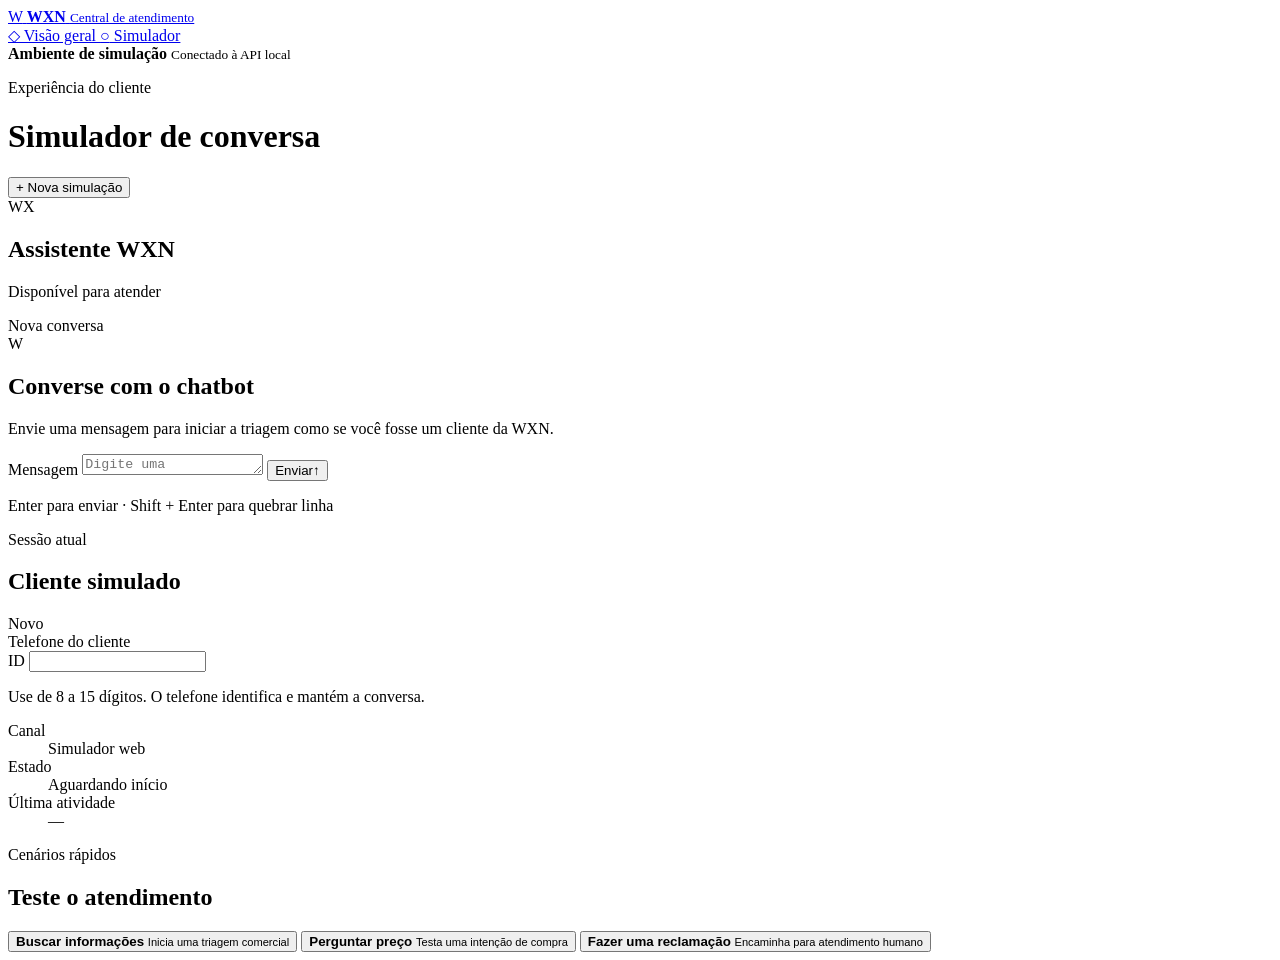
==== Dashboard-WXN/src/main/resources/static/simulator/index.html @ 22f4e929 "Adiciona simulador visual de conversa" ====
<!doctype html>
<html lang="pt-BR">
<head>
    <meta charset="UTF-8">
    <meta name="viewport" content="width=device-width, initial-scale=1">
    <meta name="description" content="Simulador de conversa do chatbot da WXN">
    <title>WXN | Simulador de conversa</title>
    <link rel="stylesheet" href="/simulator/styles.css">
</head>
<body>
<div class="app-shell">
    <aside class="sidebar" aria-label="Navegação principal">
        <a class="brand" href="/dashboard" aria-label="WXN - Central de atendimento">
            <span class="brand-mark" aria-hidden="true">W</span>
            <span>
                <strong>WXN</strong>
                <small>Central de atendimento</small>
            </span>
        </a>

        <nav>
            <a class="nav-item" href="/dashboard">
                <span aria-hidden="true">&#9671;</span> Visão geral
            </a>
            <a class="nav-item active" href="/simulator">
                <span aria-hidden="true">&#9675;</span> Simulador
            </a>
        </nav>

        <div class="sidebar-status">
            <span class="status-dot" aria-hidden="true"></span>
            <span>
                <strong>Ambiente de simulação</strong>
                <small>Conectado à API local</small>
            </span>
        </div>
    </aside>

    <main>
        <header class="topbar">
            <div>
                <p class="eyebrow">Experiência do cliente</p>
                <h1>Simulador de conversa</h1>
            </div>
            <button id="new-session" class="button button-secondary" type="button">
                <span aria-hidden="true">+</span> Nova simulação
            </button>
        </header>

        <div class="workspace">
            <section class="chat-panel" aria-labelledby="chat-title">
                <header class="chat-header">
                    <div class="bot-avatar" aria-hidden="true">WX</div>
                    <div>
                        <h2 id="chat-title">Assistente WXN</h2>
                        <p><span class="online-dot" aria-hidden="true"></span> Disponível para atender</p>
                    </div>
                    <span id="conversation-id" class="conversation-id">Nova conversa</span>
                </header>

                <div id="message-list" class="message-list" role="log" aria-live="polite" aria-relevant="additions">
                    <div id="empty-state" class="empty-state">
                        <span class="empty-mark" aria-hidden="true">W</span>
                        <h2>Converse com o chatbot</h2>
                        <p>Envie uma mensagem para iniciar a triagem como se você fosse um cliente da WXN.</p>
                    </div>
                </div>

                <div id="typing" class="typing" hidden aria-label="O assistente está digitando">
                    <span></span><span></span><span></span>
                </div>

                <form id="message-form" class="composer">
                    <label class="sr-only" for="message-input">Mensagem</label>
                    <textarea id="message-input" rows="1" maxlength="4096"
                              placeholder="Digite uma mensagem..." required></textarea>
                    <button id="send-button" class="send-button" type="submit" aria-label="Enviar mensagem">
                        <span>Enviar</span><span aria-hidden="true">&#8593;</span>
                    </button>
                </form>
                <p id="composer-hint" class="composer-hint">Enter para enviar · Shift + Enter para quebrar linha</p>
            </section>

            <aside class="context-panel" aria-label="Configurações da simulação">
                <section class="context-card session-card">
                    <div class="card-heading">
                        <div>
                            <p class="eyebrow">Sessão atual</p>
                            <h2>Cliente simulado</h2>
                        </div>
                        <span id="status-badge" class="status-badge status-new">Novo</span>
                    </div>

                    <label for="phone-input">Telefone do cliente</label>
                    <div class="phone-field">
                        <span aria-hidden="true">ID</span>
                        <input id="phone-input" inputmode="numeric" autocomplete="off"
                               maxlength="15" aria-describedby="phone-help">
                    </div>
                    <p id="phone-help" class="field-help">Use de 8 a 15 dígitos. O telefone identifica e mantém a conversa.</p>

                    <dl class="session-details">
                        <div><dt>Canal</dt><dd>Simulador web</dd></div>
                        <div><dt>Estado</dt><dd id="status-label">Aguardando início</dd></div>
                        <div><dt>Última atividade</dt><dd id="last-activity">—</dd></div>
                    </dl>
                </section>

                <section class="context-card">
                    <div class="card-heading compact">
                        <div>
                            <p class="eyebrow">Cenários rápidos</p>
                            <h2>Teste o atendimento</h2>
                        </div>
                    </div>
                    <div class="scenario-list">
                        <button type="button" data-message="Olá, quero conhecer os serviços da WXN">
                            <strong>Buscar informações</strong>
                            <small>Inicia uma triagem comercial</small>
                        </button>
                        <button type="button" data-message="Gostaria de saber quanto custa o serviço">
                            <strong>Perguntar preço</strong>
                            <small>Testa uma intenção de compra</small>
                        </button>
                        <button type="button" data-message="Estou insatisfeito e quero falar com um atendente">
                            <strong>Fazer uma reclamação</strong>
                            <small>Encaminha para atendimento humano</small>
                        </button>
                    </div>
                </section>

                <div id="handoff-note" class="handoff-note" hidden>
                    <strong>Atendimento encaminhado</strong>
                    <p>O chatbot pausou as respostas. Esta conversa já aparece na fila do dashboard.</p>
                    <a href="/dashboard">Abrir central de atendimento</a>
                </div>
            </aside>
        </div>
    </main>
</div>

<div id="toast" class="toast" role="status" aria-live="polite" hidden></div>
<script src="/simulator/app.js" defer></script>
</body>
</html>
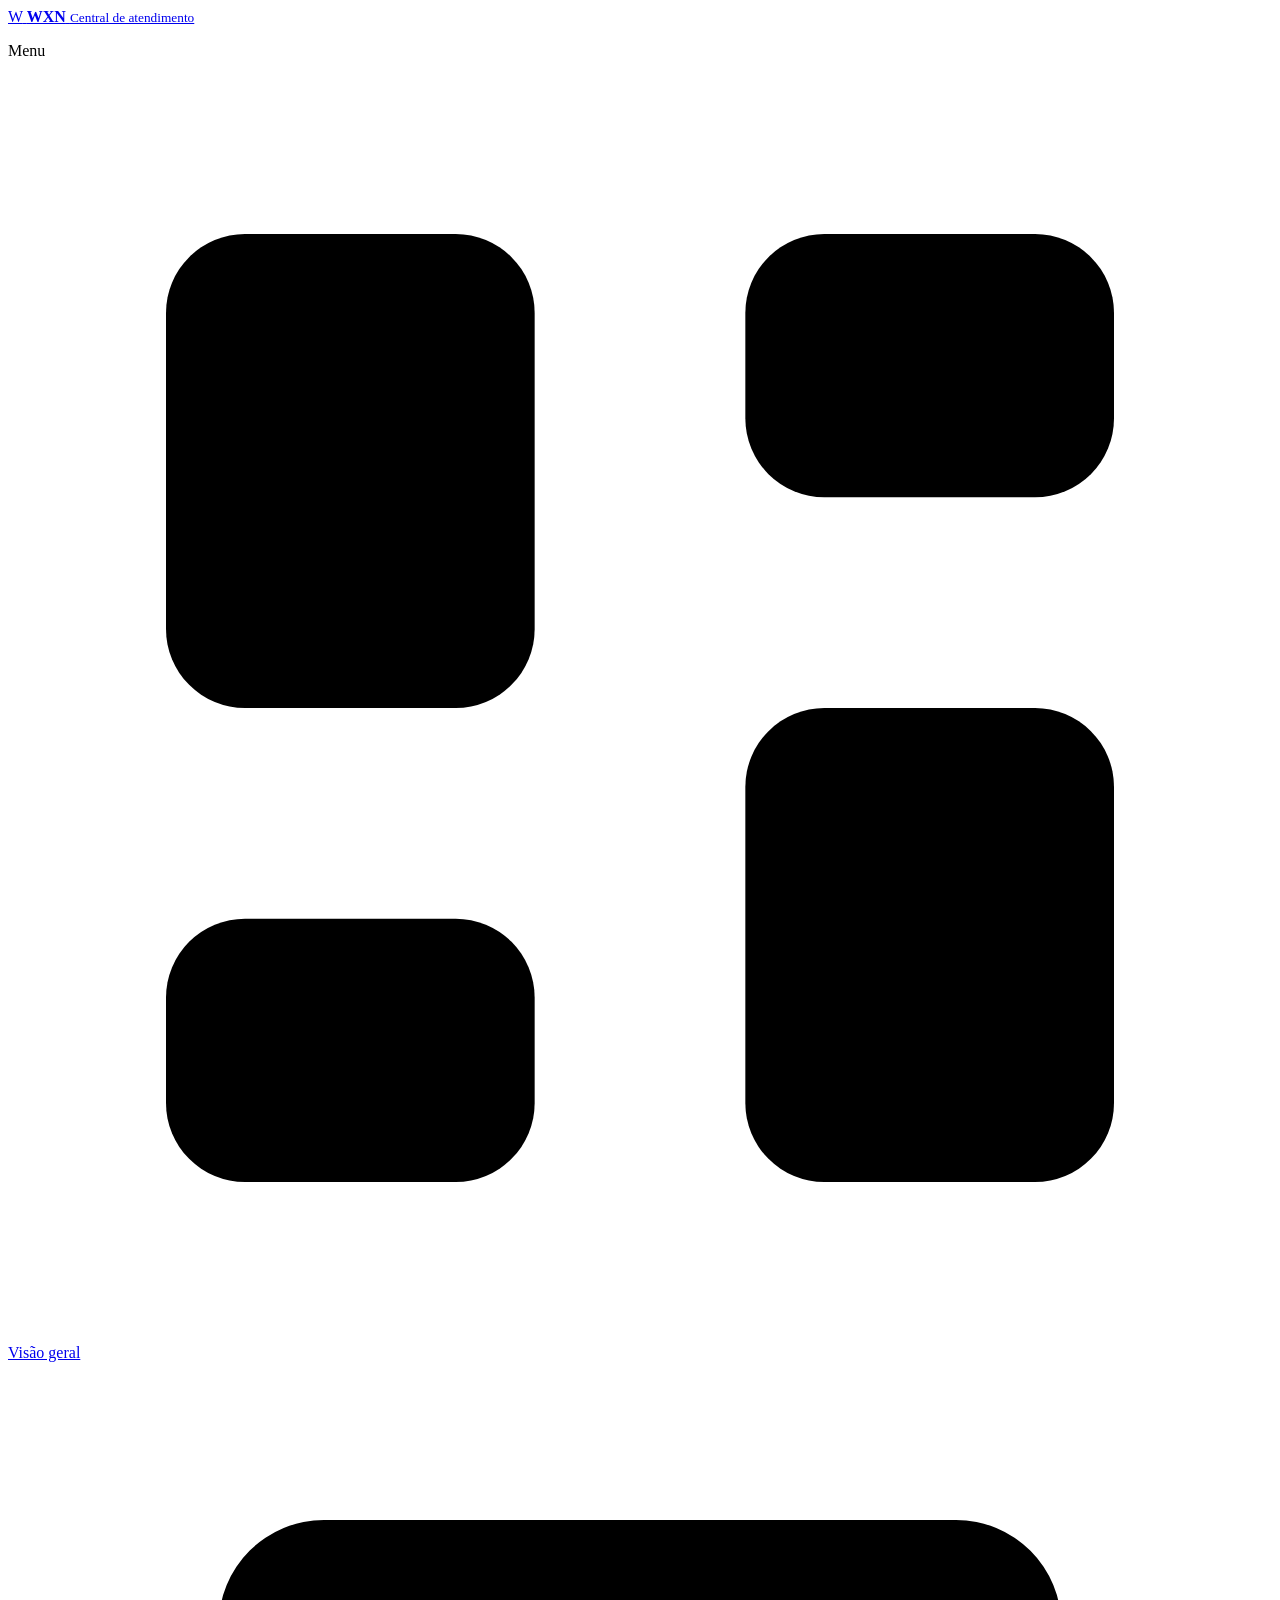
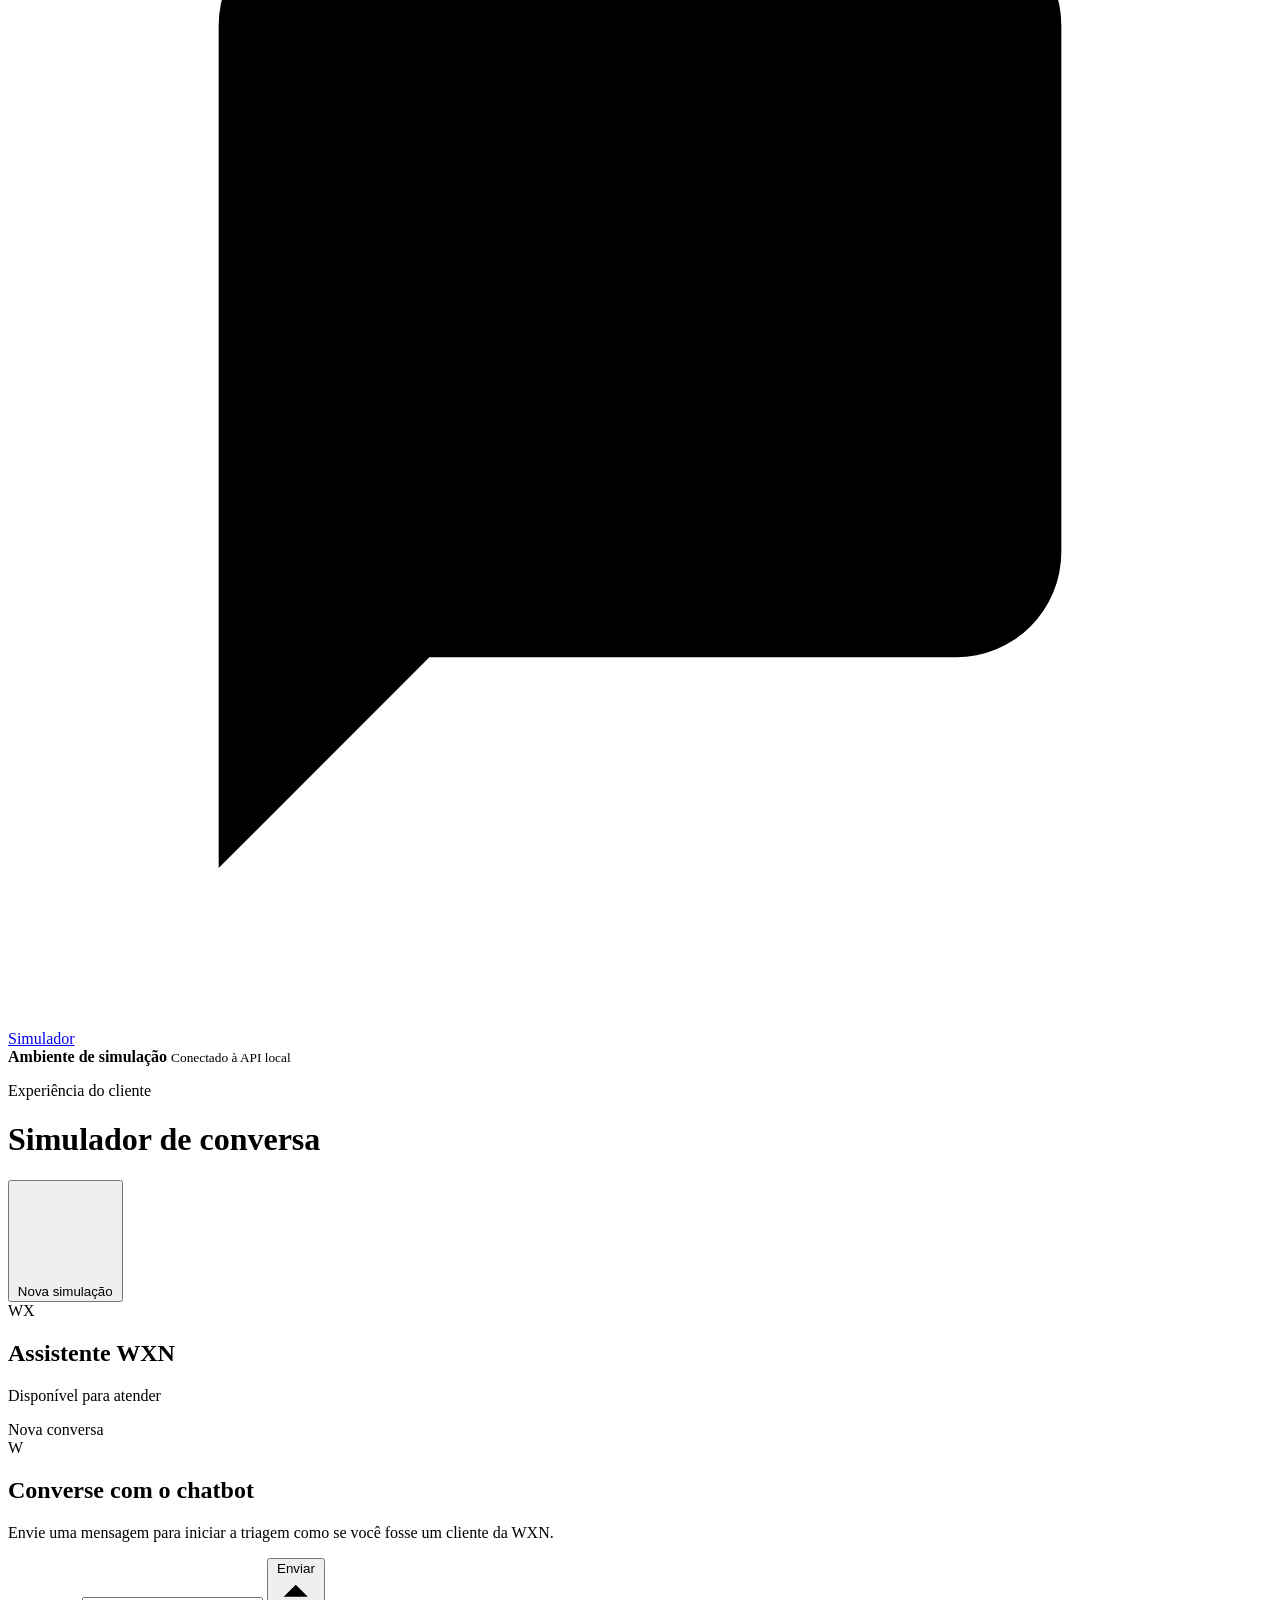
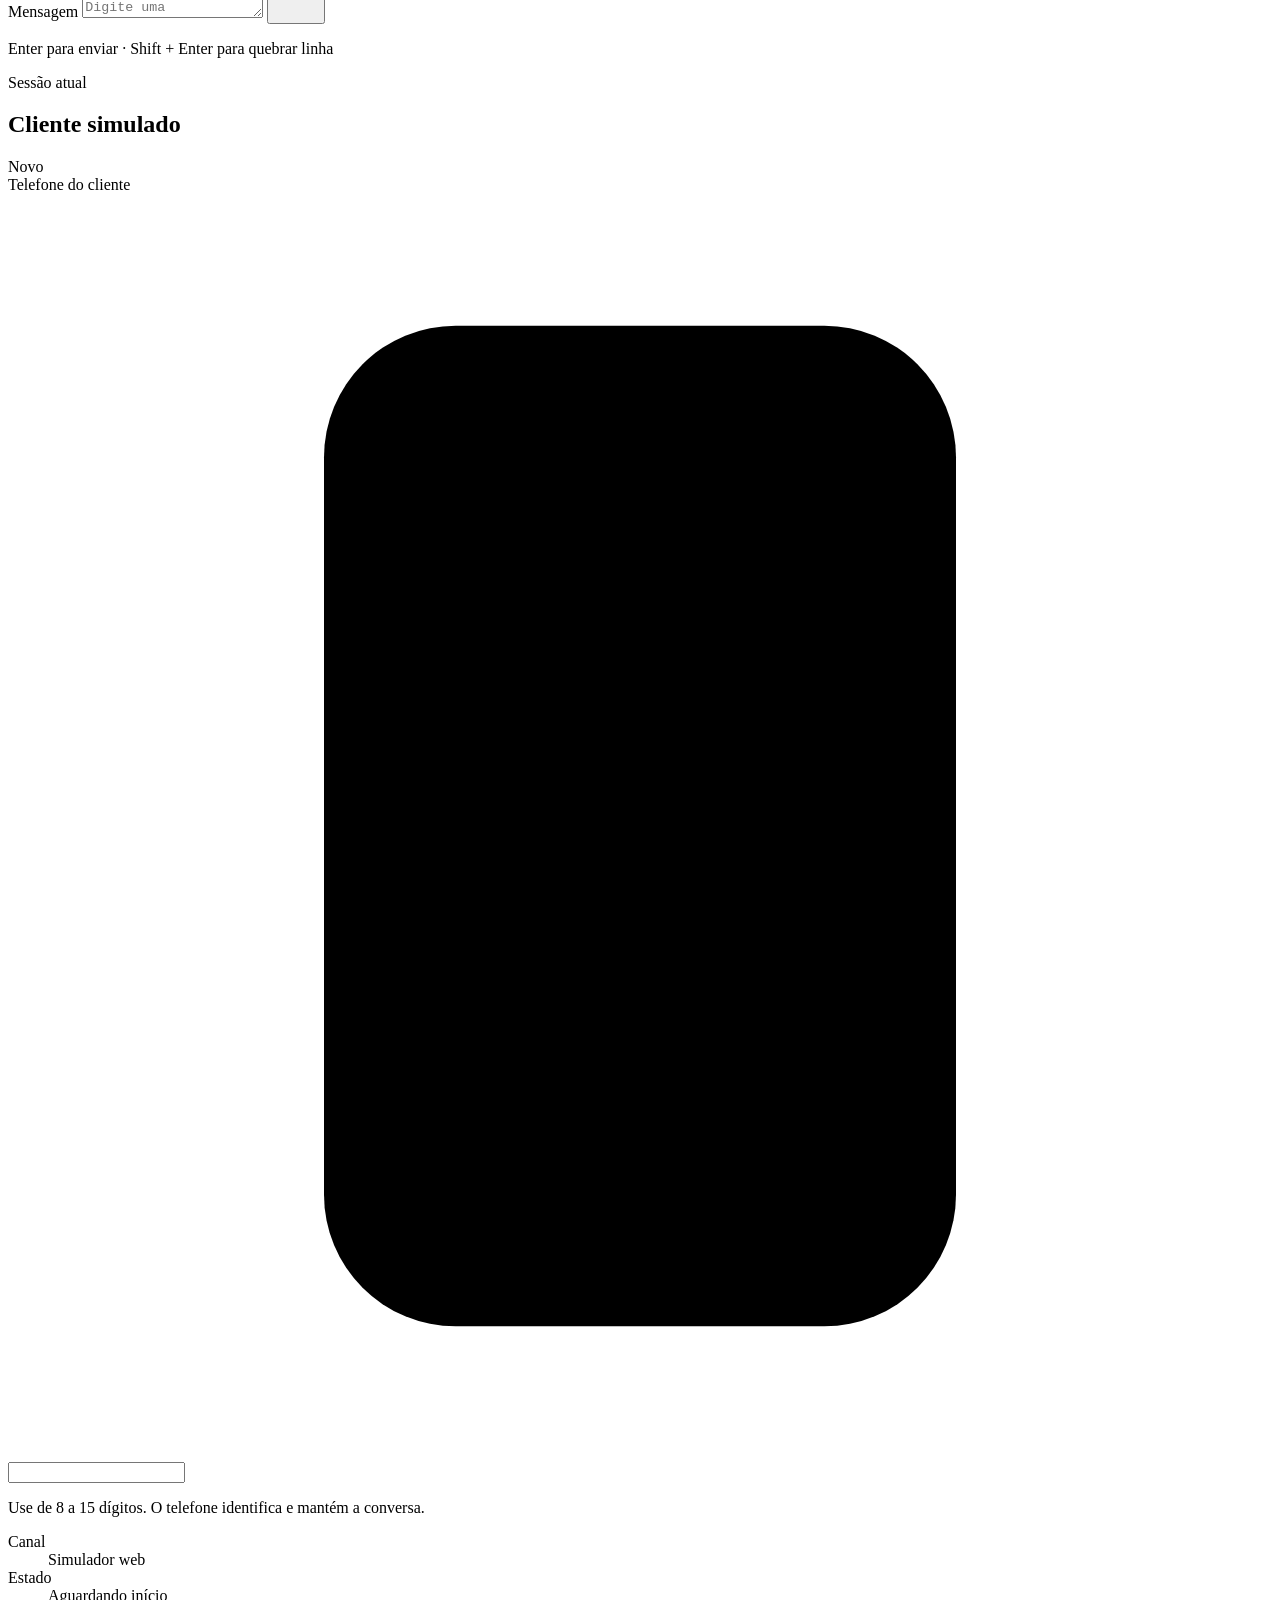
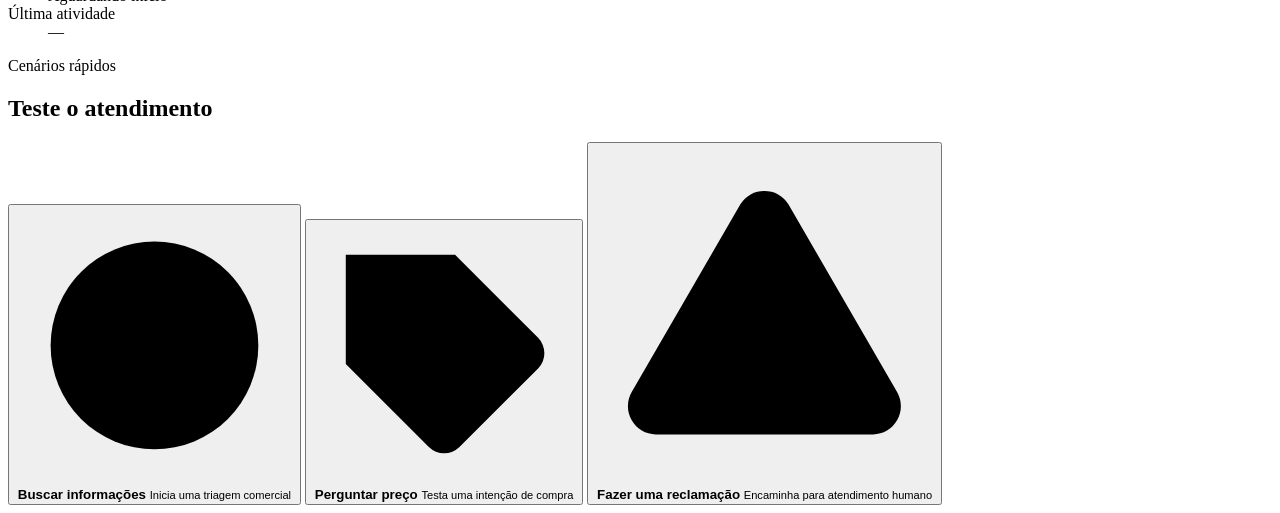
==== commit 037542e9: "Melhora visual do dashboard" ====
--- a/Dashboard-WXN/src/main/resources/static/simulator/index.html
+++ b/Dashboard-WXN/src/main/resources/static/simulator/index.html
@@ -3,6 +3,7 @@
 <head>
     <meta charset="UTF-8">
     <meta name="viewport" content="width=device-width, initial-scale=1">
+    <meta name="theme-color" content="#071426">
     <meta name="description" content="Simulador de conversa do chatbot da WXN">
     <title>WXN | Simulador de conversa</title>
     <link rel="stylesheet" href="/simulator/styles.css">
@@ -18,12 +19,15 @@
             </span>
         </a>
 
+        <p class="nav-label">Menu</p>
         <nav>
             <a class="nav-item" href="/dashboard">
-                <span aria-hidden="true">&#9671;</span> Visão geral
+                <svg class="icon" viewBox="0 0 24 24" aria-hidden="true"><rect x="3" y="3" width="7" height="9" rx="1.5"/><rect x="14" y="3" width="7" height="5" rx="1.5"/><rect x="14" y="12" width="7" height="9" rx="1.5"/><rect x="3" y="16" width="7" height="5" rx="1.5"/></svg>
+                Visão geral
             </a>
-            <a class="nav-item active" href="/simulator">
-                <span aria-hidden="true">&#9675;</span> Simulador
+            <a class="nav-item active" href="/simulator" aria-current="page">
+                <svg class="icon" viewBox="0 0 24 24" aria-hidden="true"><path d="M20 15a2 2 0 0 1-2 2H8l-4 4V5a2 2 0 0 1 2-2h12a2 2 0 0 1 2 2z"/></svg>
+                Simulador
             </a>
         </nav>
 
@@ -42,9 +46,17 @@
                 <p class="eyebrow">Experiência do cliente</p>
                 <h1>Simulador de conversa</h1>
             </div>
-            <button id="new-session" class="button button-secondary" type="button">
-                <span aria-hidden="true">+</span> Nova simulação
-            </button>
+            <div class="topbar-actions">
+                <a id="whatsapp-button" class="button button-whatsapp" href="#"
+                   target="_blank" rel="noopener noreferrer" hidden>
+                    <svg class="icon" viewBox="0 0 24 24" aria-hidden="true"><path d="M7.9 20A9 9 0 1 0 4 16.1L2 22z"/></svg>
+                    Conversar no WhatsApp
+                </a>
+                <button id="new-session" class="button button-secondary" type="button">
+                    <svg class="icon" viewBox="0 0 24 24" aria-hidden="true"><path d="M12 5v14M5 12h14"/></svg>
+                    Nova simulação
+                </button>
+            </div>
         </header>
 
         <div class="workspace">
@@ -75,7 +87,8 @@
                     <textarea id="message-input" rows="1" maxlength="4096"
                               placeholder="Digite uma mensagem..." required></textarea>
                     <button id="send-button" class="send-button" type="submit" aria-label="Enviar mensagem">
-                        <span>Enviar</span><span aria-hidden="true">&#8593;</span>
+                        <span>Enviar</span>
+                        <svg class="icon" viewBox="0 0 24 24" aria-hidden="true"><path d="M12 19V5M5 12l7-7 7 7"/></svg>
                     </button>
                 </form>
                 <p id="composer-hint" class="composer-hint">Enter para enviar · Shift + Enter para quebrar linha</p>
@@ -93,7 +106,9 @@
 
                     <label for="phone-input">Telefone do cliente</label>
                     <div class="phone-field">
-                        <span aria-hidden="true">ID</span>
+                        <span aria-hidden="true">
+                            <svg class="icon" viewBox="0 0 24 24"><rect x="6" y="2.5" width="12" height="19" rx="2.5"/><path d="M11 18h2"/></svg>
+                        </span>
                         <input id="phone-input" inputmode="numeric" autocomplete="off"
                                maxlength="15" aria-describedby="phone-help">
                     </div>
@@ -115,24 +130,47 @@
                     </div>
                     <div class="scenario-list">
                         <button type="button" data-message="Olá, quero conhecer os serviços da WXN">
-                            <strong>Buscar informações</strong>
-                            <small>Inicia uma triagem comercial</small>
+                            <span class="scenario-icon" aria-hidden="true">
+                                <svg class="icon" viewBox="0 0 24 24"><circle cx="12" cy="12" r="9"/><path d="M12 11v5M12 8h.01"/></svg>
+                            </span>
+                            <span>
+                                <strong>Buscar informações</strong>
+                                <small>Inicia uma triagem comercial</small>
+                            </span>
                         </button>
                         <button type="button" data-message="Gostaria de saber quanto custa o serviço">
-                            <strong>Perguntar preço</strong>
-                            <small>Testa uma intenção de compra</small>
+                            <span class="scenario-icon scenario-price" aria-hidden="true">
+                                <svg class="icon" viewBox="0 0 24 24"><path d="M20.6 13.4 13.4 20.6a2 2 0 0 1-2.8 0L3 13V3h10l7.6 7.6a2 2 0 0 1 0 2.8z"/><circle cx="7.5" cy="7.5" r="1.5"/></svg>
+                            </span>
+                            <span>
+                                <strong>Perguntar preço</strong>
+                                <small>Testa uma intenção de compra</small>
+                            </span>
                         </button>
                         <button type="button" data-message="Estou insatisfeito e quero falar com um atendente">
-                            <strong>Fazer uma reclamação</strong>
-                            <small>Encaminha para atendimento humano</small>
+                            <span class="scenario-icon scenario-complaint" aria-hidden="true">
+                                <svg class="icon" viewBox="0 0 24 24"><path d="M10.3 4.2 2.6 17.5a2 2 0 0 0 1.7 3h15.4a2 2 0 0 0 1.7-3L13.7 4.2a2 2 0 0 0-3.4 0z"/><path d="M12 9.5v4M12 17h.01"/></svg>
+                            </span>
+                            <span>
+                                <strong>Fazer uma reclamação</strong>
+                                <small>Encaminha para atendimento humano</small>
+                            </span>
                         </button>
                     </div>
                 </section>
 
                 <div id="handoff-note" class="handoff-note" hidden>
-                    <strong>Atendimento encaminhado</strong>
-                    <p>O chatbot pausou as respostas. Esta conversa já aparece na fila do dashboard.</p>
-                    <a href="/dashboard">Abrir central de atendimento</a>
+                    <span class="handoff-icon" aria-hidden="true">
+                        <svg class="icon" viewBox="0 0 24 24"><path d="M4 15v-3a8 8 0 0 1 16 0v3"/><path d="M4 15a2 2 0 0 1 2-2h1v6H6a2 2 0 0 1-2-2zM20 15a2 2 0 0 0-2-2h-1v6h1a2 2 0 0 0 2-2z"/></svg>
+                    </span>
+                    <div>
+                        <strong>Atendimento encaminhado</strong>
+                        <p>O chatbot pausou as respostas. Esta conversa já aparece na fila do dashboard.</p>
+                        <a href="/dashboard">
+                            Abrir central de atendimento
+                            <svg class="icon" viewBox="0 0 24 24" aria-hidden="true"><path d="M5 12h14M13 6l6 6-6 6"/></svg>
+                        </a>
+                    </div>
                 </div>
             </aside>
         </div>
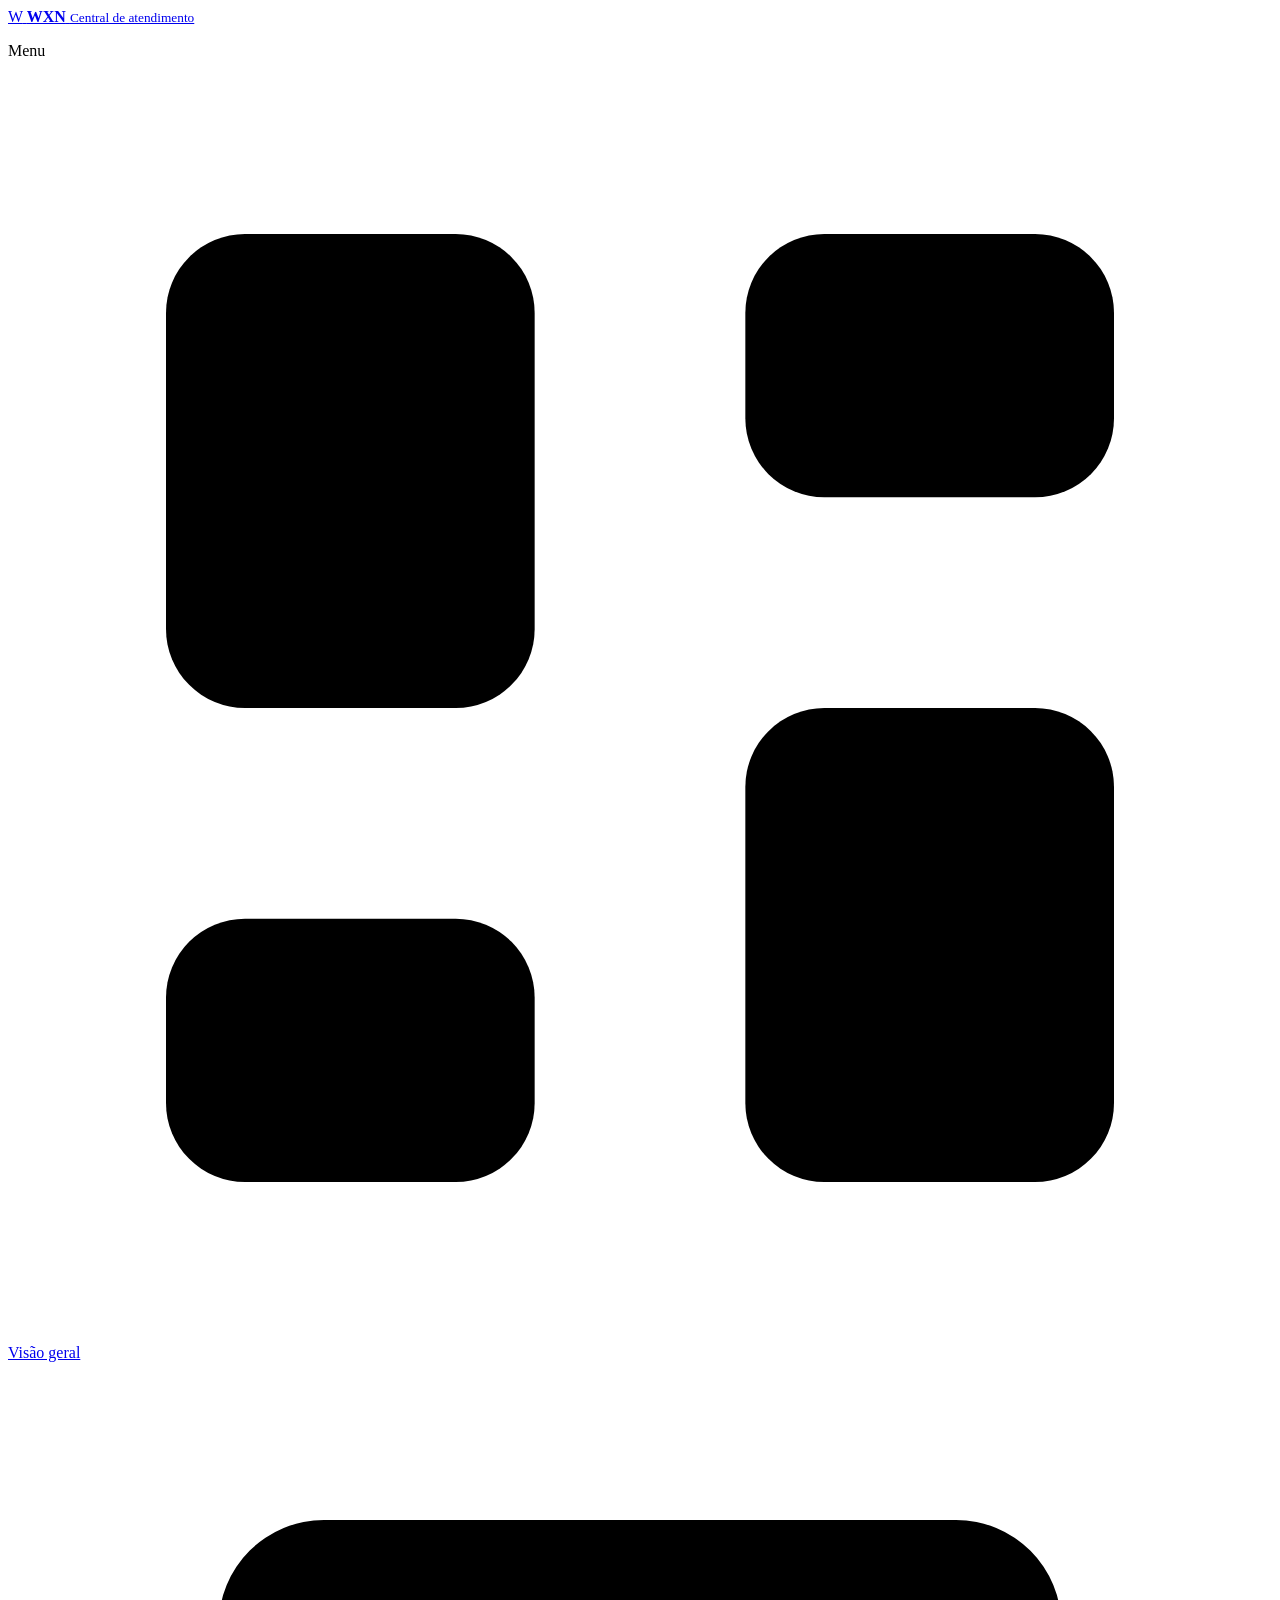
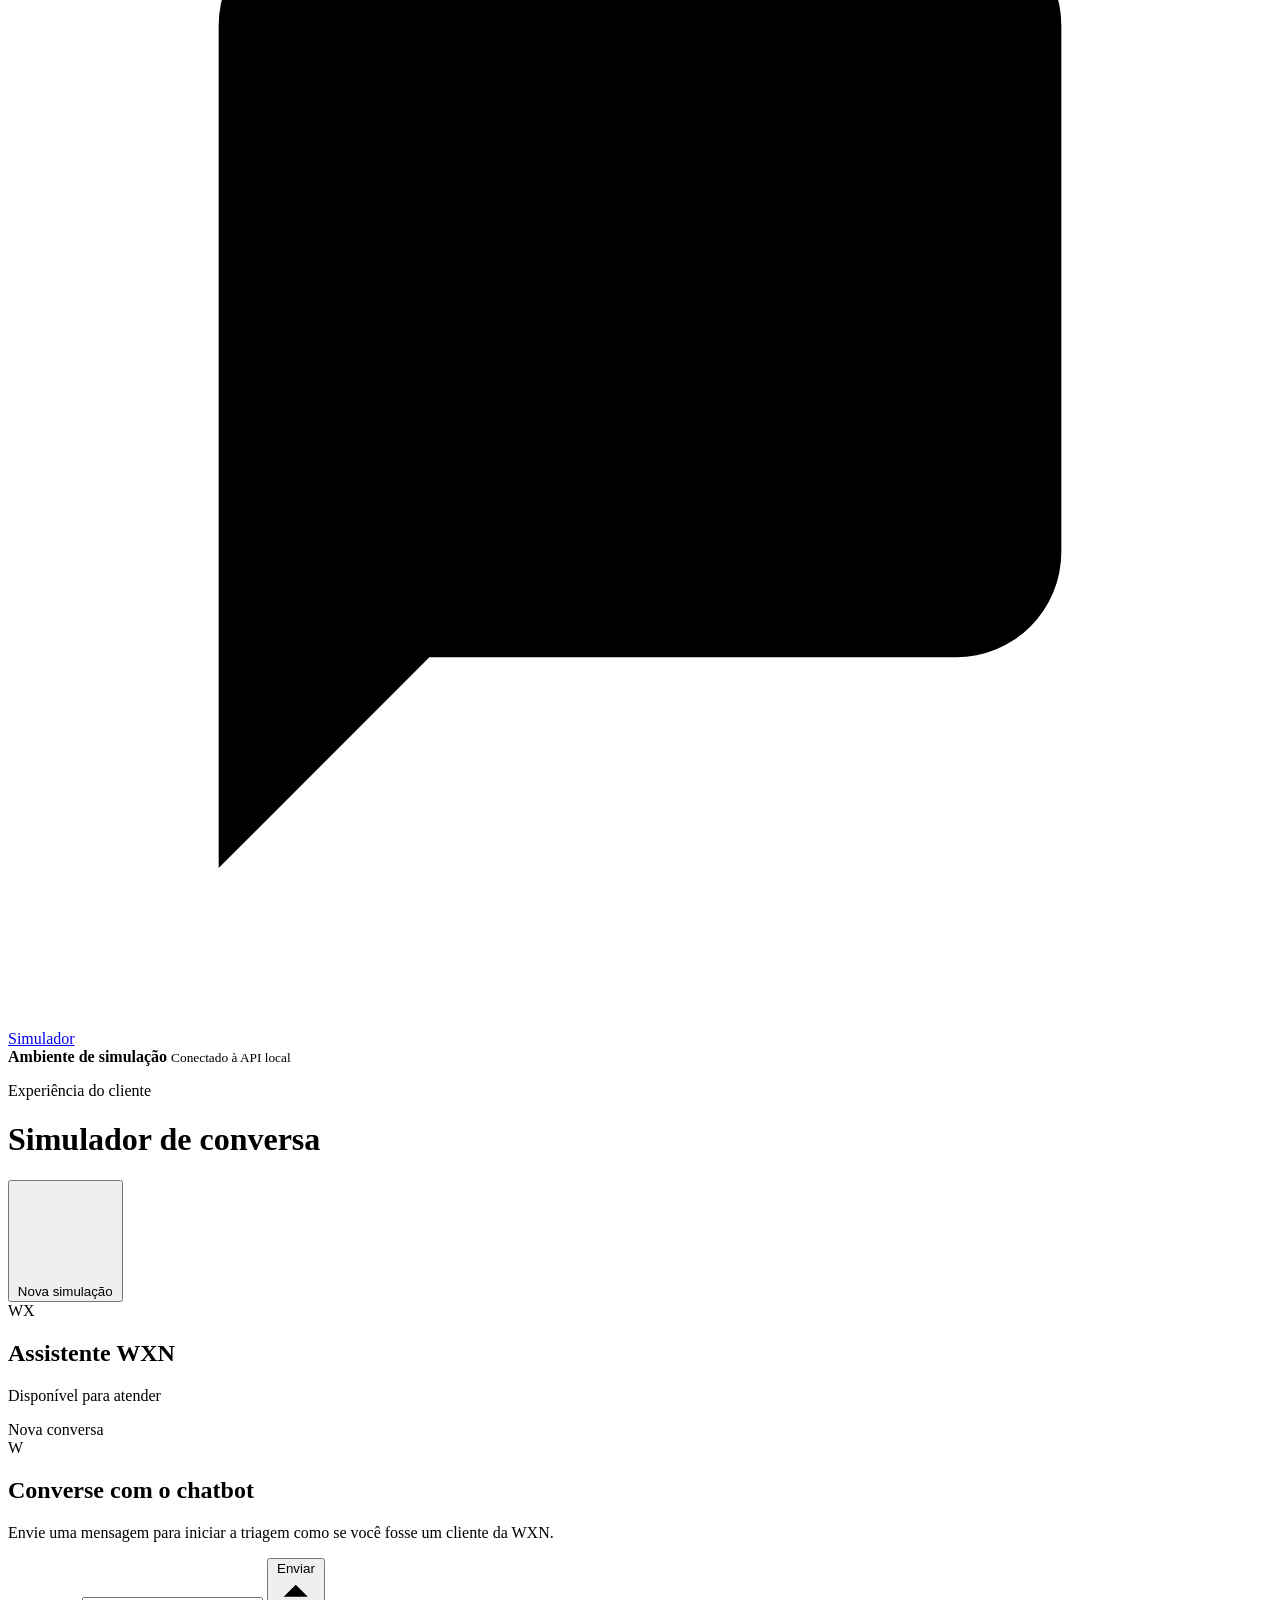
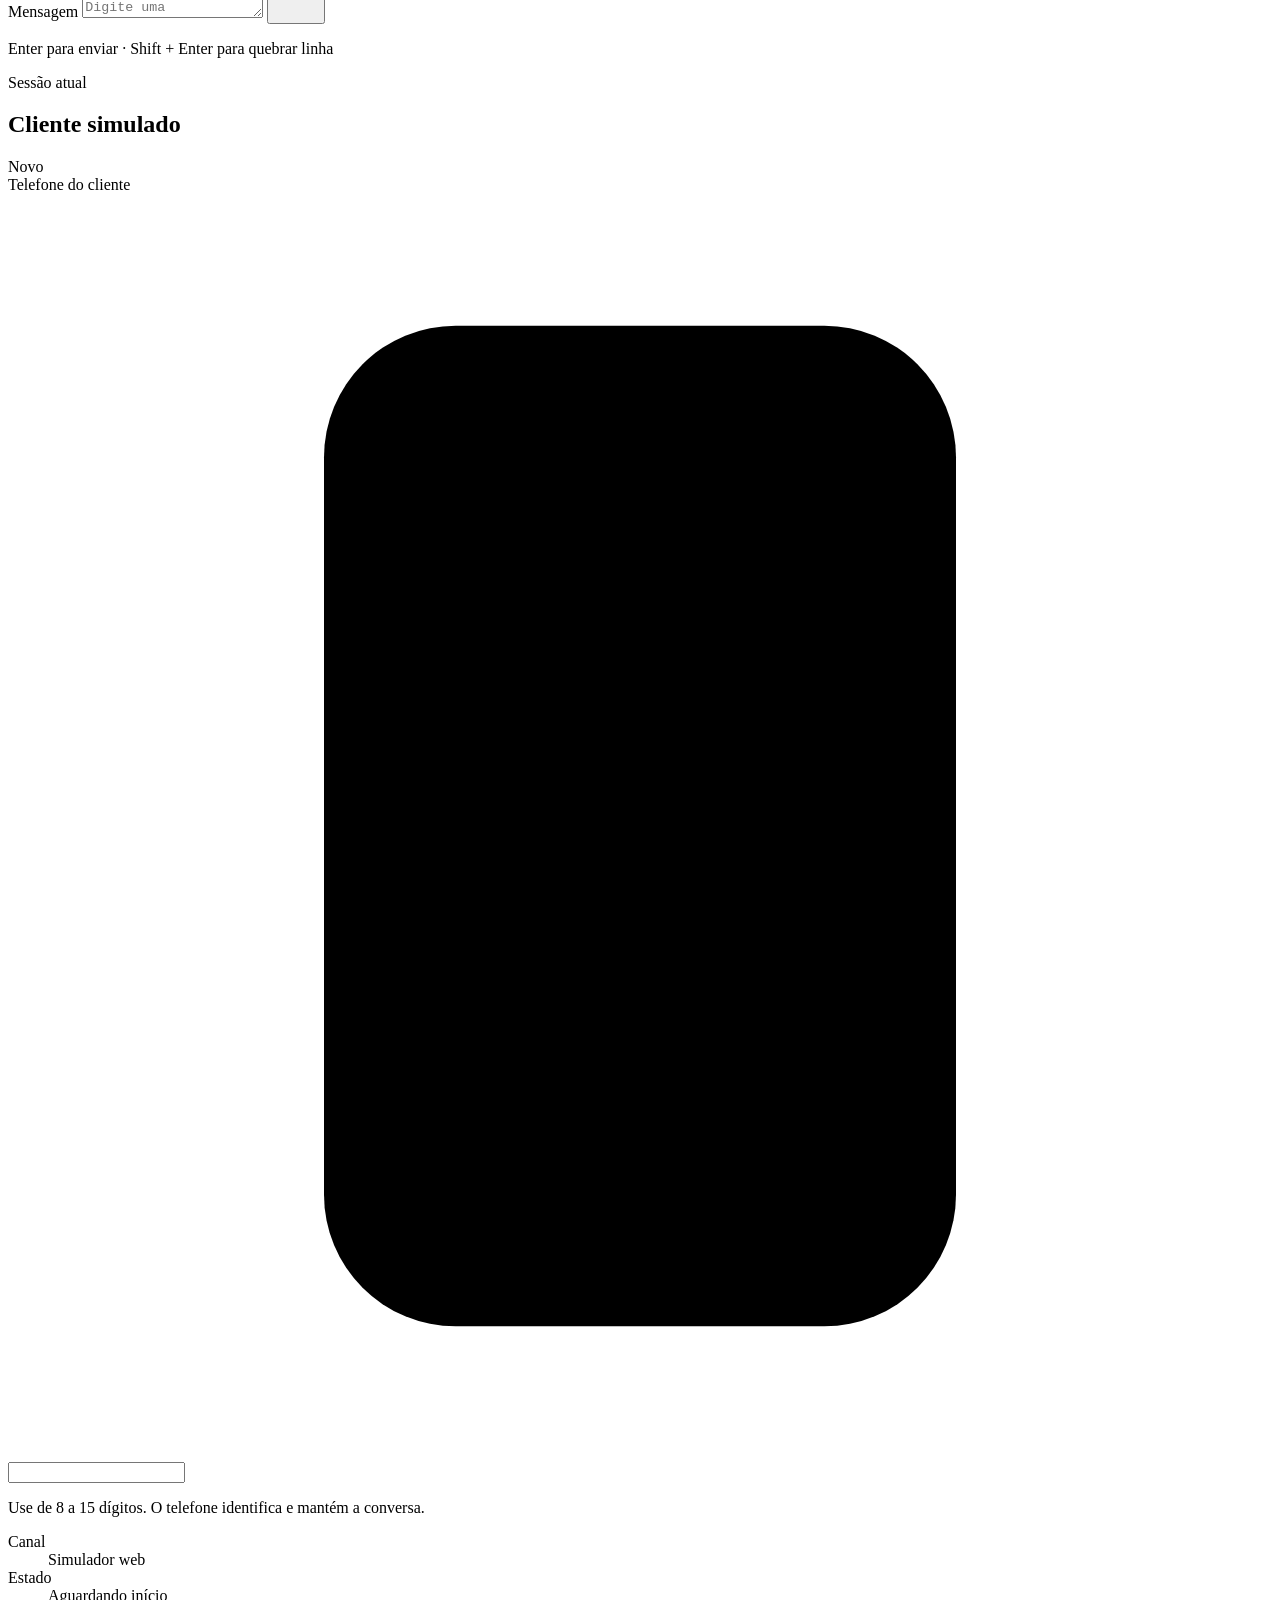
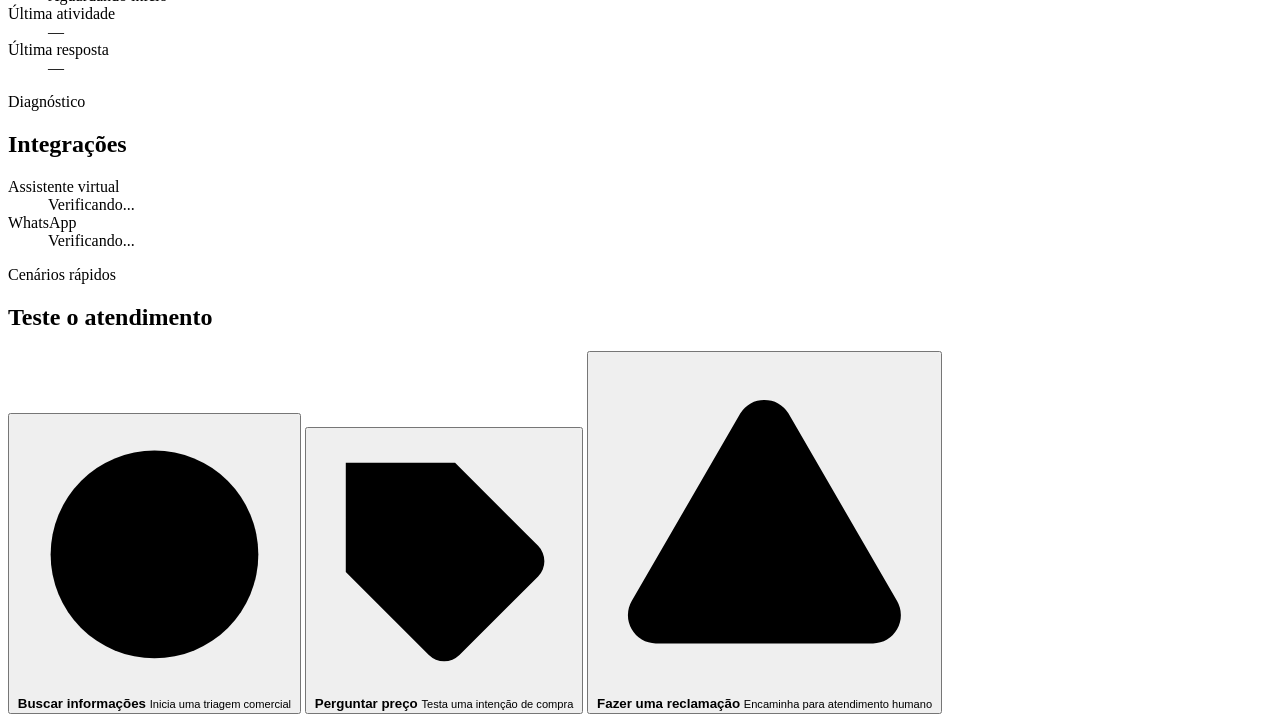
==== commit 86c8d0d3: "feat: diagnostico de integracoes e ajustes no webhook do WhatsApp" ====
--- a/Dashboard-WXN/src/main/resources/static/simulator/index.html
+++ b/Dashboard-WXN/src/main/resources/static/simulator/index.html
@@ -118,7 +118,22 @@
                         <div><dt>Canal</dt><dd>Simulador web</dd></div>
                         <div><dt>Estado</dt><dd id="status-label">Aguardando início</dd></div>
                         <div><dt>Última atividade</dt><dd id="last-activity">—</dd></div>
+                        <div><dt>Última resposta</dt><dd id="reply-source">—</dd></div>
                     </dl>
+                </section>
+
+                <section class="context-card" aria-labelledby="integrations-title">
+                    <div class="card-heading compact">
+                        <div>
+                            <p class="eyebrow">Diagnóstico</p>
+                            <h2 id="integrations-title">Integrações</h2>
+                        </div>
+                    </div>
+                    <dl class="session-details integration-list">
+                        <div><dt>Assistente virtual</dt><dd id="ai-status">Verificando...</dd></div>
+                        <div><dt>WhatsApp</dt><dd id="whatsapp-status">Verificando...</dd></div>
+                    </dl>
+                    <p id="integration-detail" class="integration-detail" hidden></p>
                 </section>
 
                 <section class="context-card">
